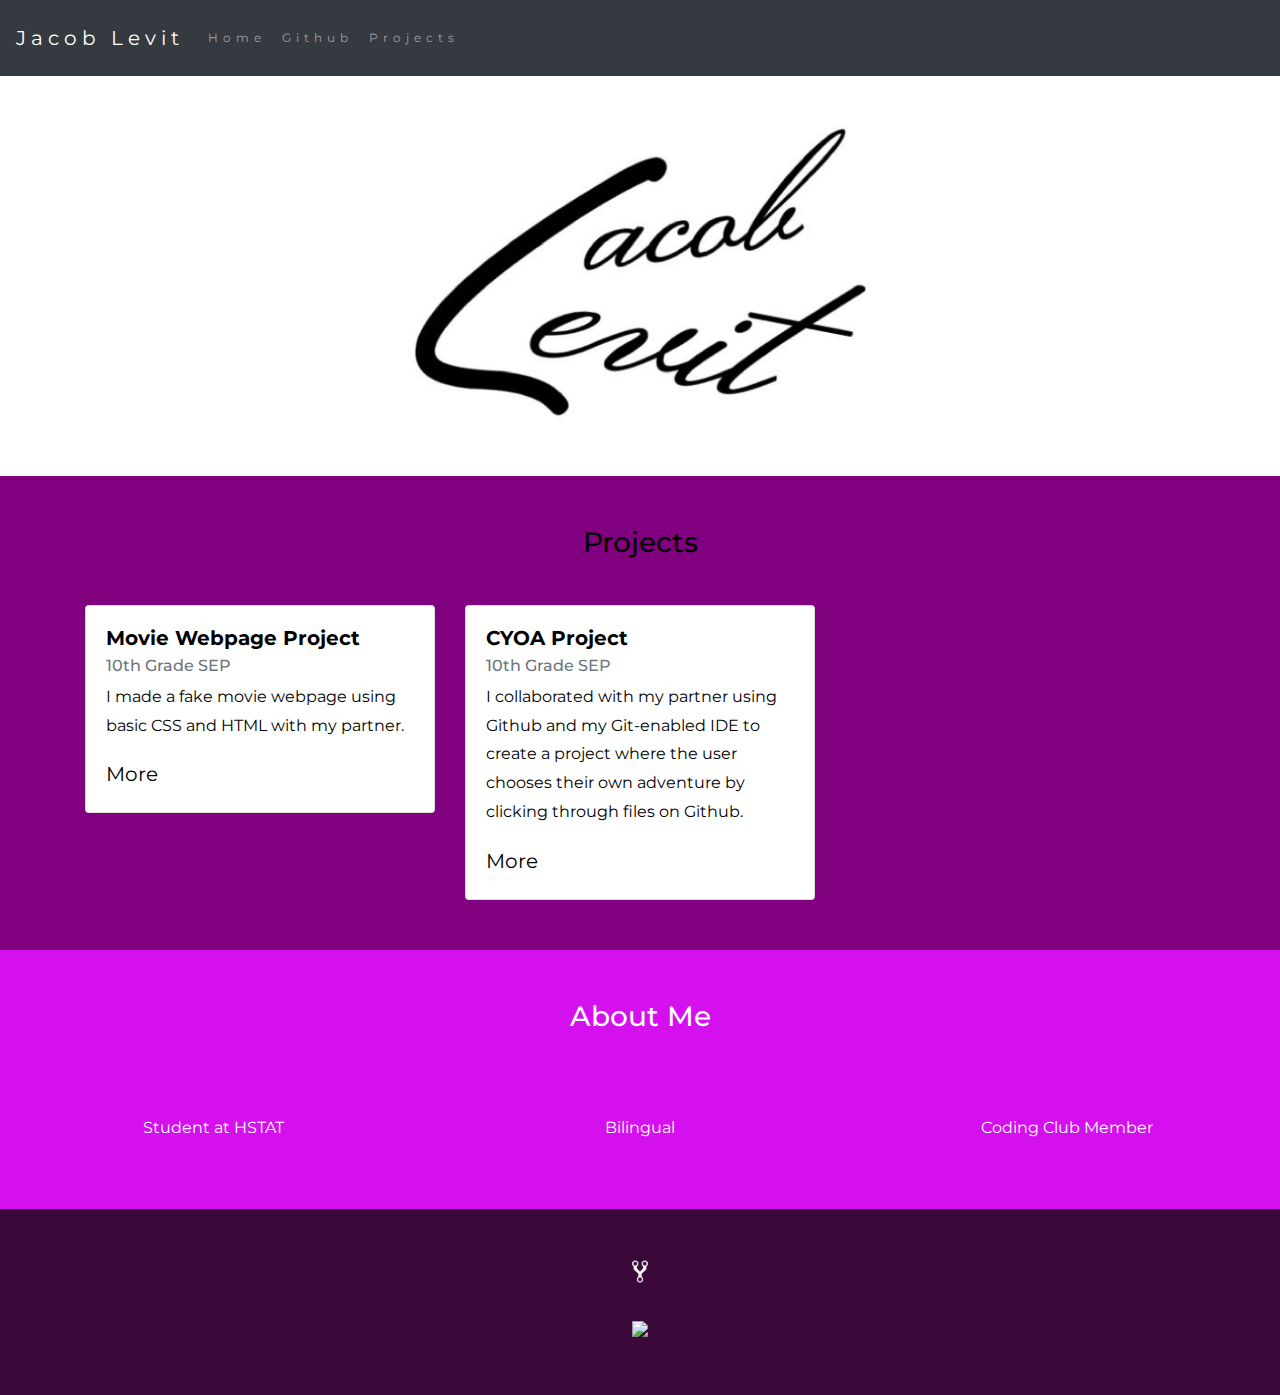
==== index.html @ 71b6dd7e "Update index.html" ====
<!DOCTYPE html>
<html lang="en">

<head>
    <title class="owner-name">#</title>
    <meta charset="utf-8">
    <meta name="viewport" content="width=device-width, initial-scale=1">
    <link rel="stylesheet" href="https://stackpath.bootstrapcdn.com/bootstrap/4.3.1/css/bootstrap.min.css">
    <link href="https://fonts.googleapis.com/css?family=Montserrat" rel="stylesheet">
    <link href="https://cdn.jsdelivr.net/npm/prismjs@1.29.0/themes/prism.css" rel="stylesheet" /> 
    <link rel="stylesheet" href="style.css" type="text/css">
    <script src="https://code.jquery.com/jquery-3.3.1.slim.min.js"></script>
    <script src="https://cdnjs.cloudflare.com/ajax/libs/popper.js/1.14.7/umd/popper.min.js"></script>
    <script src="https://stackpath.bootstrapcdn.com/bootstrap/4.3.1/js/bootstrap.min.js"></script>

</head>

<body>

    <!-- Navbar -->

    <nav class="navbar navbar-expand-lg navbar-dark bg-dark">
        <a class="navbar-brand owner-name" href="#"></a>
        <button class="navbar-toggler" type="button" data-toggle="collapse" data-target="#navbarSupportedContent" aria-controls="navbarSupportedContent" aria-expanded="false" aria-label="Toggle navigation">
            <span class="navbar-toggler-icon"></span>
        </button>

        <div class="collapse navbar-collapse" id="navbarSupportedContent">
            <ul class="navbar-nav mr-auto">
                <li class="nav-item">
                    <a class="nav-link" href="index.html">Home</a>
                </li>
                <li class="nav-item">
                    <a class="nav-link" href="#" id="github" target="_blank">Github</a>
                </li>
                <li class="nav-item">
                    <a class="nav-link" href="#projects">Projects</a>
                </li>
            </ul>
        </div>
    </nav>

    <!-- First Container -->
    <div class="container-fluid bg-1 text-center">
        <!--<h1 class="margin">Name</h1>-->
        <img src="img/logo.png" class="img-fluid" alt="Logo" id="logo">
    </div>

  <!-- Second Container -->
    <div class="container-fluid bg-2 text-center" id="projects">
        <h3 class="margin">Projects</h3>
        <div class="container">
            <div class="row">

                <!--
                <div class="col-sm-4">
                    <div class="card">
                        <div class="card-body">
                            <h5 class="card-title">Project Name</h5>
                            <h6 class="card-subtitle mb-2 text-muted">10th Grade</h6>
                            <p class="card-text">A brief explanation of the project.</p>
                            <a href="#" class="card-link">More</a>
                        </div>
                    </div>
                </div>
                -->
                
                <div class="col-sm-4">
                    <div class="card">
                        <div class="card-body">
                            <h5 class="card-title">Movie Webpage Project</h5>
                            <h6 class="card-subtitle mb-2 text-muted">10th Grade SEP</h6>
                            <p class="card-text">I made a fake movie webpage using basic CSS and HTML with my partner.</p>
                            <a href="projects/movie-webpage.html" class="card-link">More</a>
                        </div>
                    </div>
                </div>
         
                <div class="col-sm-4">
                    <div class="card">
                        <div class="card-body">
                            <h5 class="card-title">CYOA Project</h5>
                            <h6 class="card-subtitle mb-2 text-muted">10th Grade SEP</h6>
                            <p class="card-text">I collaborated with my partner using Github and my Git-enabled IDE to create a project where the user chooses their own adventure by clicking through files on Github.</p>
                            <a href="projects/cyoa-portal.html" class="card-link">More</a>
                        </div>
                    </div>
                </div>
        
            </div>
        </div>
        </a>
    </div>

    <!-- Third Container (Grid) -->
    <div class="container-fluid bg-3 text-center">
        <h3 class="margin">About Me</h3><br>
        <div class="row">
            <div class="col-sm-4">
                <p>Student at HSTAT</p>
            </div>
            <div class="col-sm-4">
                <p>Bilingual</p>
            </div>
            <div class="col-sm-4">
                <p>Coding Club Member</p>
            </div>
        </div>
    </div>

    <!-- Footer -->
    <footer class="container-fluid bg-4 text-center">
        <a href="#" target="_blank" id="fork"><img src="img/fork.png"></a><br>
        <a href="https://hstatsep.github.io" target="_blank"><img src="https://hstatsep.github.io/img/hstatsep-logo-small.png" id="sep"></a>
    </footer>

    <script src="https://cdn.jsdelivr.net/npm/prismjs@1.29.0/components/prism-core.min.js"></script>
    <script src="https://cdn.jsdelivr.net/npm/prismjs@1.29.0/plugins/autoloader/prism-autoloader.min.js"></script>
    <script src="https://cdn.jsdelivr.net/npm/prismjs@1.29.0/plugins/normalize-whitespace/prism-normalize-whitespace.min.js"></script>
    <script src="script.js"></script>
</body>

</html>
---- style.css ----
html, body {
    height: 100%;
}

body {
    font: 20px Montserrat, sans-serif;
    line-height: 1.8;
    color: #800080;
}

p {
    font-size: 16px;
}

a {
    color: #000000;
}

#logo, .project-img {
    max-height: 300px;
}

#fork img{
    height: 25px;
    margin-bottom: 25px;
    filter: invert(1);
}

#sep {
    height: 75px;
}

.margin {
    margin-bottom: 45px;
}

.bg-1 {
    background-color: #ffffff; /* White */
    color: #000000;
}

.bg-2 {
    background-color: #800080; /* Purple */
    color: #000000;
}

.card {
    color: black;
    text-align: left;
}

.card-title {
    font-weight: 700;
}

.bg-3 {
    background-color:  #d510ef; /* Light Purple */
    color: #ffffff;
}

.bg-4 {
    background-color: #3b083a; /* Dark Purple */
    color: #fff;
}

.container-fluid {
    padding-top: 50px;
    padding-bottom: 50px;
}

.navbar {
    padding-top: 15px;
    padding-bottom: 15px;
    border: 0;
    border-radius: 0;
    margin-bottom: 0;
    font-size: 12px;
    letter-spacing: 5px;
}

.navbar-nav li a:hover {
    color: #2e72a1 !important;
}
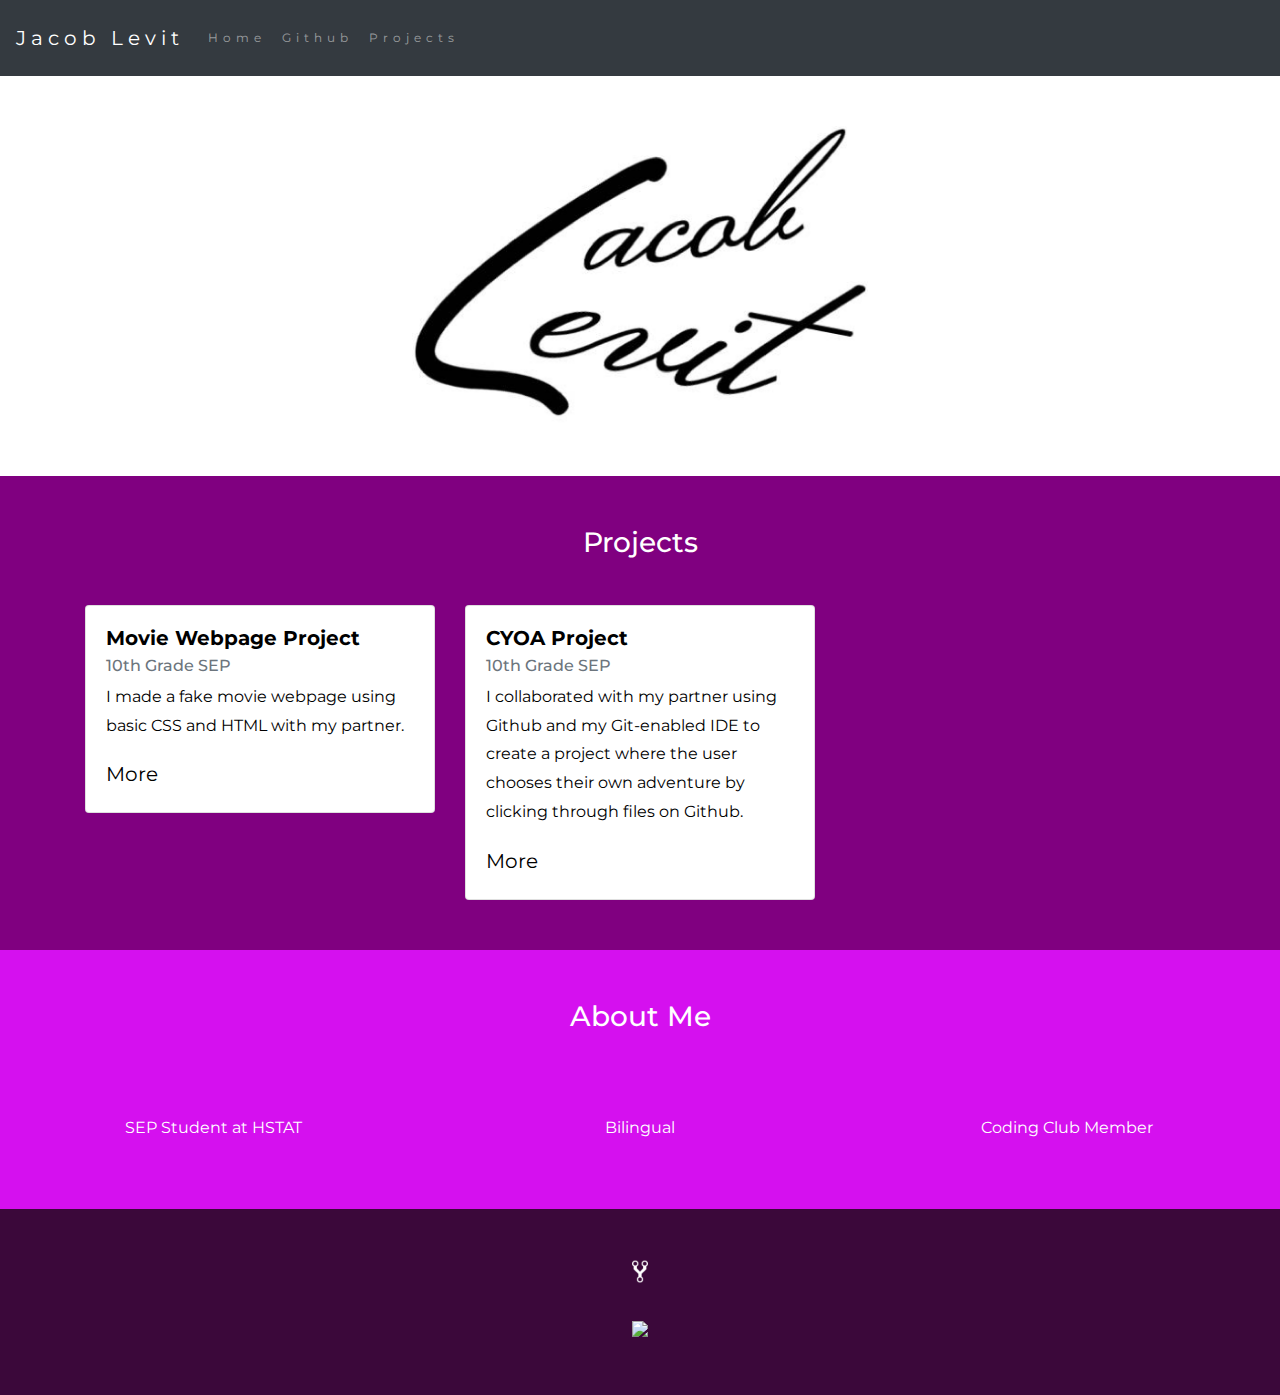
==== commit bc45dbeb: "Update index.html" ====
--- a/index.html
+++ b/index.html
@@ -97,7 +97,7 @@
         <h3 class="margin">About Me</h3><br>
         <div class="row">
             <div class="col-sm-4">
-                <p>Student at HSTAT</p>
+                <p>SEP Student at HSTAT</p>
             </div>
             <div class="col-sm-4">
                 <p>Bilingual</p>
--- a/style.css
+++ b/style.css
@@ -41,7 +41,7 @@
 
 .bg-2 {
     background-color: #800080; /* Purple */
-    color: #000000;
+    color: #ffffff;
 }
 
 .card {
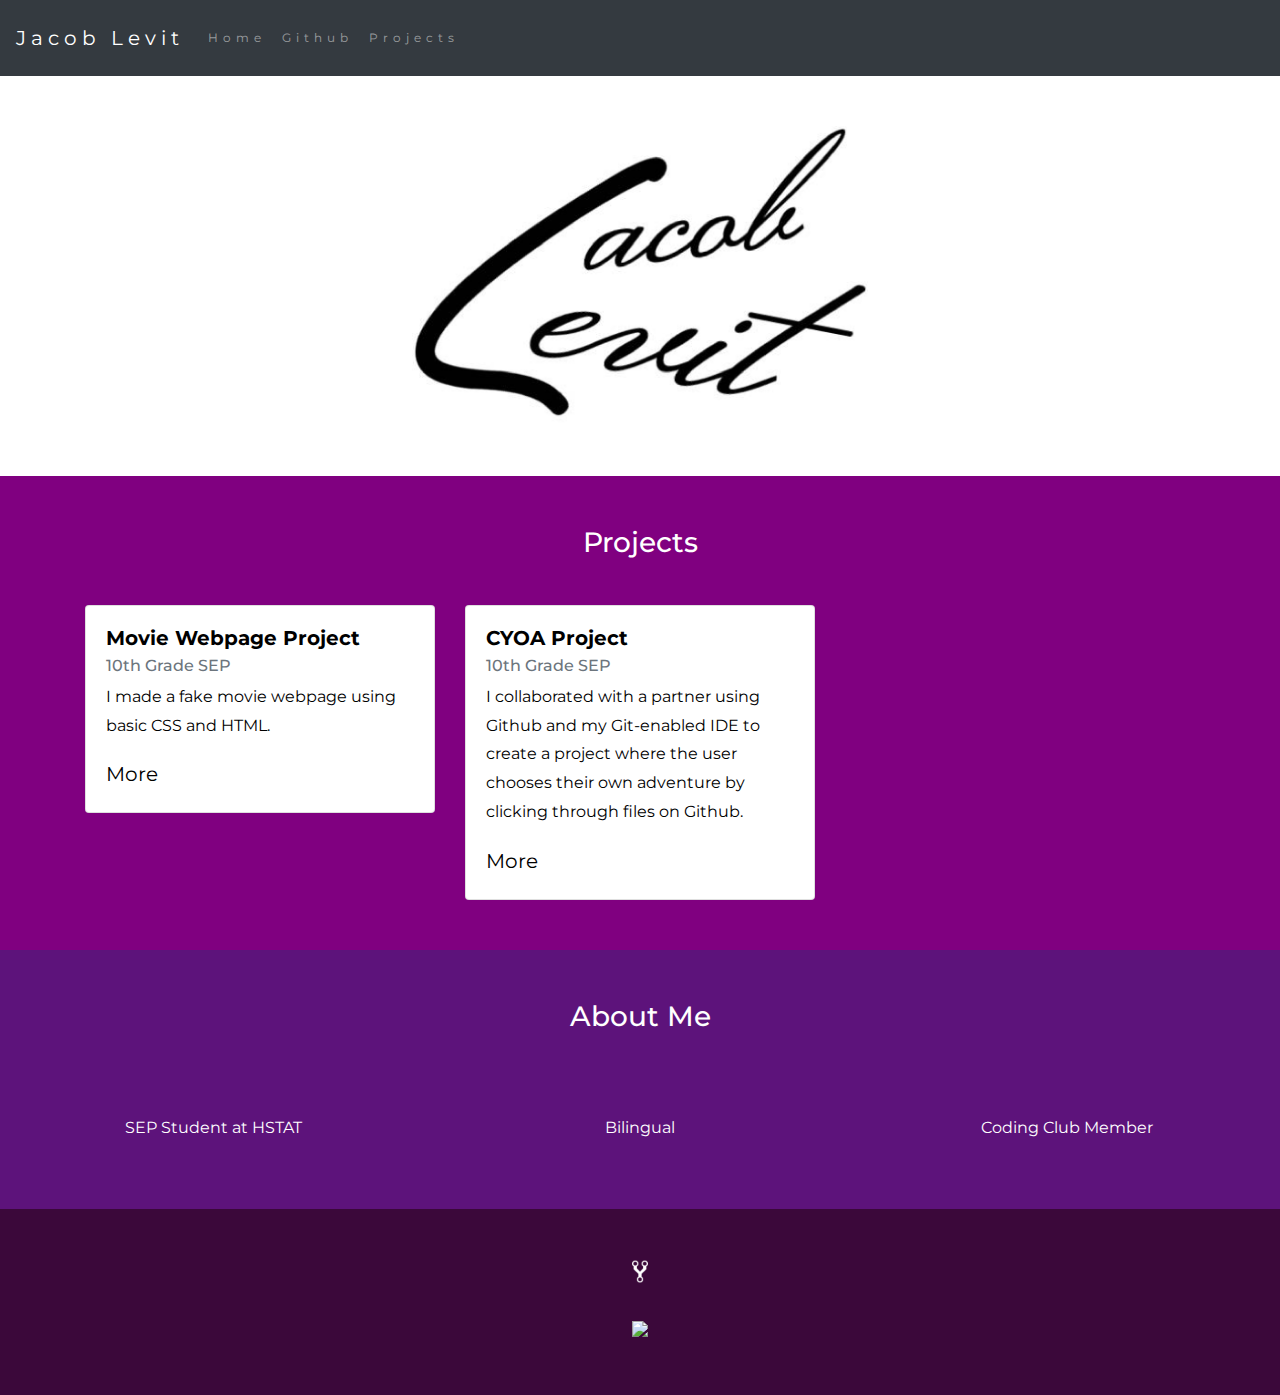
==== commit d03fc59e: "Update index.html" ====
--- a/index.html
+++ b/index.html
@@ -70,7 +70,7 @@
                         <div class="card-body">
                             <h5 class="card-title">Movie Webpage Project</h5>
                             <h6 class="card-subtitle mb-2 text-muted">10th Grade SEP</h6>
-                            <p class="card-text">I made a fake movie webpage using basic CSS and HTML with my partner.</p>
+                            <p class="card-text">I made a fake movie webpage using basic CSS and HTML.</p>
                             <a href="projects/movie-webpage.html" class="card-link">More</a>
                         </div>
                     </div>
@@ -81,7 +81,7 @@
                         <div class="card-body">
                             <h5 class="card-title">CYOA Project</h5>
                             <h6 class="card-subtitle mb-2 text-muted">10th Grade SEP</h6>
-                            <p class="card-text">I collaborated with my partner using Github and my Git-enabled IDE to create a project where the user chooses their own adventure by clicking through files on Github.</p>
+                            <p class="card-text">I collaborated with a partner using Github and my Git-enabled IDE to create a project where the user chooses their own adventure by clicking through files on Github.</p>
                             <a href="projects/cyoa-portal.html" class="card-link">More</a>
                         </div>
                     </div>
--- a/style.css
+++ b/style.css
@@ -54,7 +54,7 @@
 }
 
 .bg-3 {
-    background-color:  #d510ef; /* Light Purple */
+    background-color: #5d137b; /* Bluer Purple */
     color: #ffffff;
 }
 
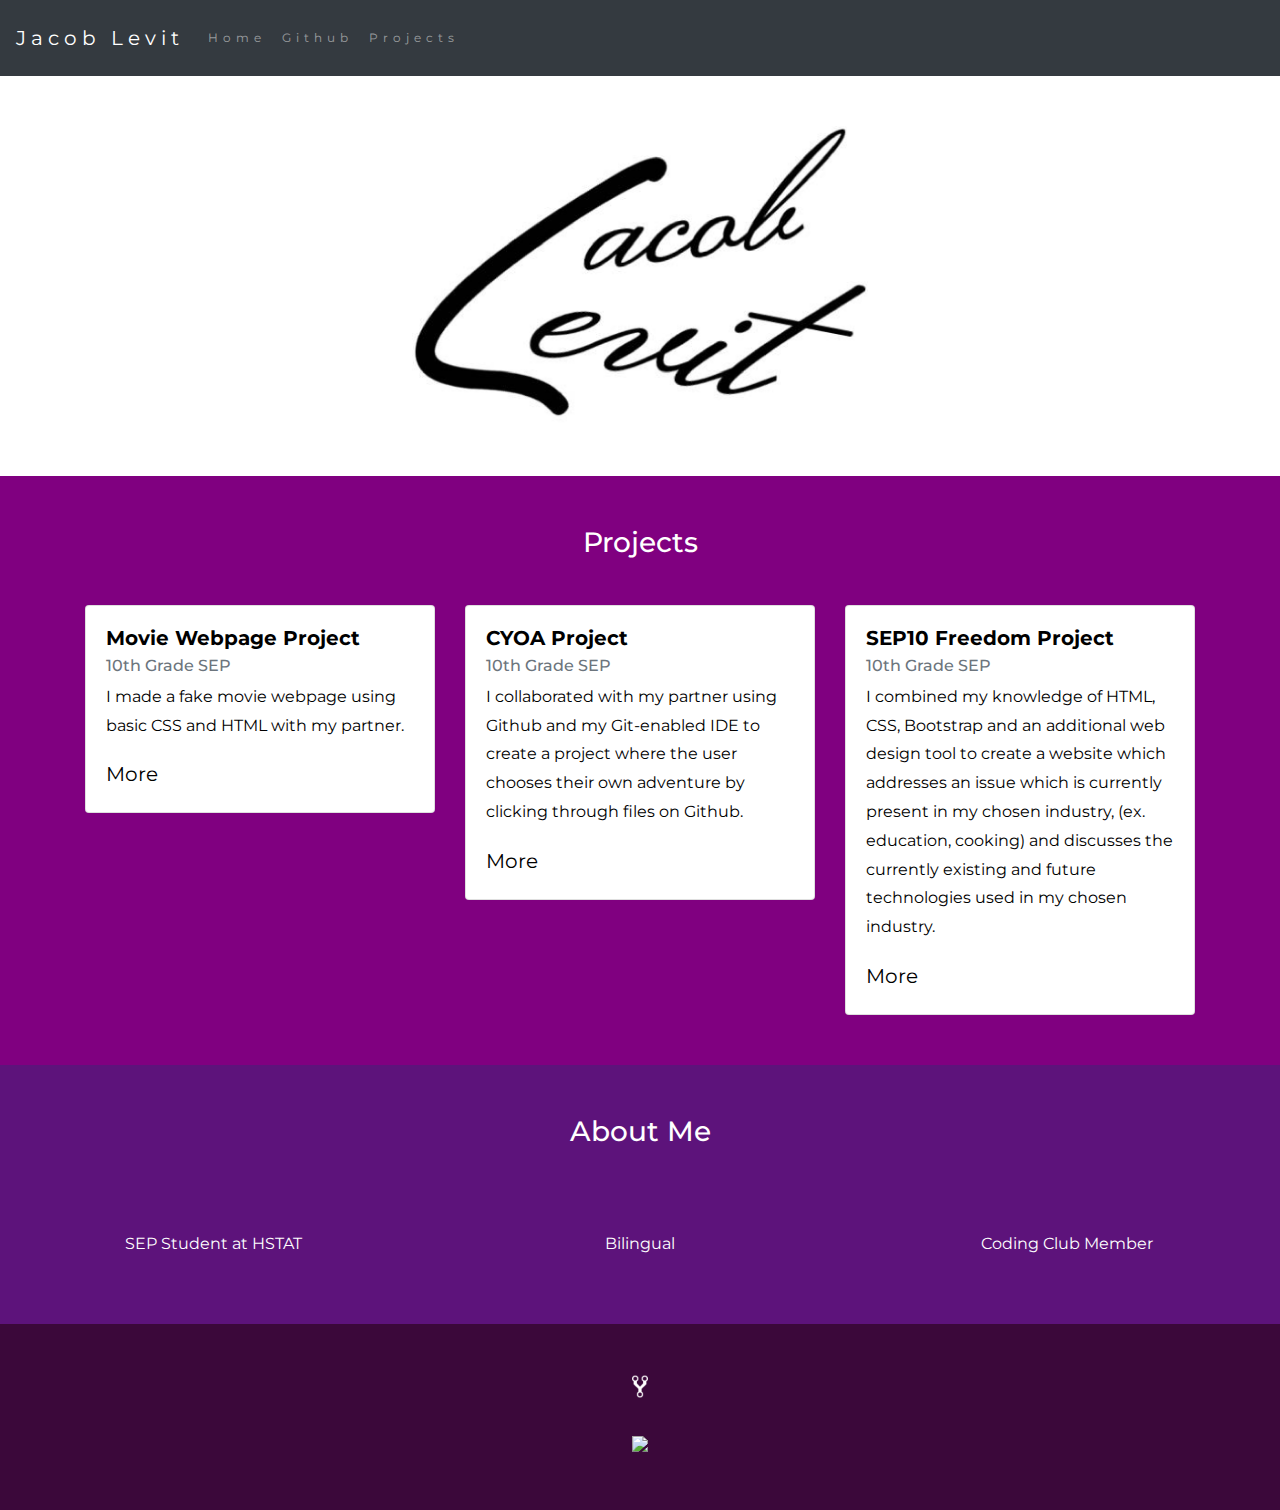
==== commit 072b8192: "link from homepage sep10-fp" ====
--- a/index.html
+++ b/index.html
@@ -7,7 +7,7 @@
     <meta name="viewport" content="width=device-width, initial-scale=1">
     <link rel="stylesheet" href="https://stackpath.bootstrapcdn.com/bootstrap/4.3.1/css/bootstrap.min.css">
     <link href="https://fonts.googleapis.com/css?family=Montserrat" rel="stylesheet">
-    <link href="https://cdn.jsdelivr.net/npm/prismjs@1.29.0/themes/prism.css" rel="stylesheet" /> 
+    <link href="https://cdn.jsdelivr.net/npm/prismjs@1.29.0/themes/prism.css" rel="stylesheet" />
     <link rel="stylesheet" href="style.css" type="text/css">
     <script src="https://code.jquery.com/jquery-3.3.1.slim.min.js"></script>
     <script src="https://cdnjs.cloudflare.com/ajax/libs/popper.js/1.14.7/umd/popper.min.js"></script>
@@ -64,29 +64,40 @@
                     </div>
                 </div>
                 -->
-                
+
                 <div class="col-sm-4">
                     <div class="card">
                         <div class="card-body">
                             <h5 class="card-title">Movie Webpage Project</h5>
                             <h6 class="card-subtitle mb-2 text-muted">10th Grade SEP</h6>
-                            <p class="card-text">I made a fake movie webpage using basic CSS and HTML.</p>
+                            <p class="card-text">I made a fake movie webpage using basic CSS and HTML with my partner.</p>
                             <a href="projects/movie-webpage.html" class="card-link">More</a>
                         </div>
                     </div>
                 </div>
-         
+
                 <div class="col-sm-4">
                     <div class="card">
                         <div class="card-body">
                             <h5 class="card-title">CYOA Project</h5>
                             <h6 class="card-subtitle mb-2 text-muted">10th Grade SEP</h6>
-                            <p class="card-text">I collaborated with a partner using Github and my Git-enabled IDE to create a project where the user chooses their own adventure by clicking through files on Github.</p>
+                            <p class="card-text">I collaborated with my partner using Github and my Git-enabled IDE to create a project where the user chooses their own adventure by clicking through files on Github.</p>
                             <a href="projects/cyoa-portal.html" class="card-link">More</a>
                         </div>
                     </div>
                 </div>
-        
+
+                <div class="col-sm-4">
+                    <div class="card">
+                        <div class="card-body">
+                            <h5 class="card-title">SEP10 Freedom Project</h5>
+                            <h6 class="card-subtitle mb-2 text-muted">10th Grade SEP</h6>
+                            <p class="card-text">I combined my knowledge of HTML, CSS, Bootstrap and an additional web design tool to create a website which addresses an issue which is currently present in my chosen industry, (ex. education, cooking) and discusses the currently existing and future technologies used in my chosen industry.</p>
+                            <a href="projects/sep10-fp.html" class="card-link">More</a>
+                        </div>
+                    </div>
+                </div>
+
             </div>
         </div>
         </a>
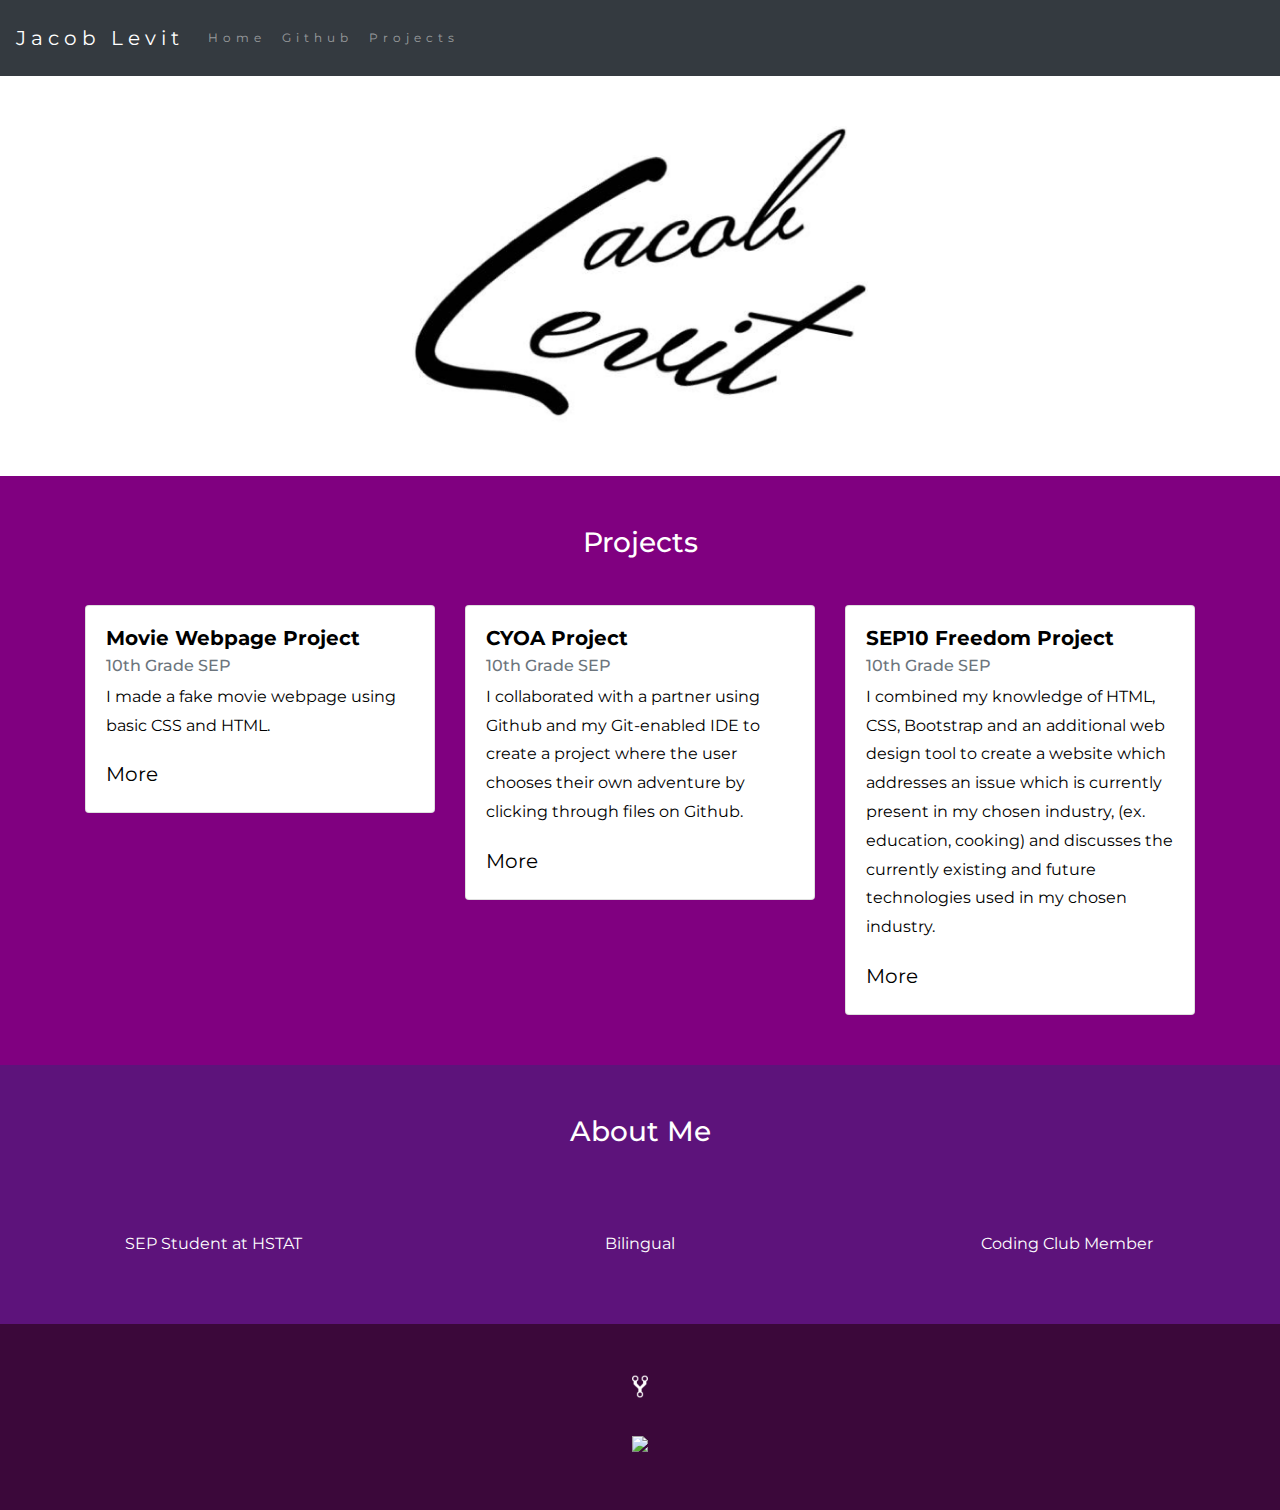
==== commit 0cb9716b: "add link to homepage sep10-fp" ====
--- a/index.html
+++ b/index.html
@@ -70,7 +70,7 @@
                         <div class="card-body">
                             <h5 class="card-title">Movie Webpage Project</h5>
                             <h6 class="card-subtitle mb-2 text-muted">10th Grade SEP</h6>
-                            <p class="card-text">I made a fake movie webpage using basic CSS and HTML with my partner.</p>
+                            <p class="card-text">I made a fake movie webpage using basic CSS and HTML.</p>
                             <a href="projects/movie-webpage.html" class="card-link">More</a>
                         </div>
                     </div>
@@ -81,7 +81,7 @@
                         <div class="card-body">
                             <h5 class="card-title">CYOA Project</h5>
                             <h6 class="card-subtitle mb-2 text-muted">10th Grade SEP</h6>
-                            <p class="card-text">I collaborated with my partner using Github and my Git-enabled IDE to create a project where the user chooses their own adventure by clicking through files on Github.</p>
+                            <p class="card-text">I collaborated with a partner using Github and my Git-enabled IDE to create a project where the user chooses their own adventure by clicking through files on Github.</p>
                             <a href="projects/cyoa-portal.html" class="card-link">More</a>
                         </div>
                     </div>
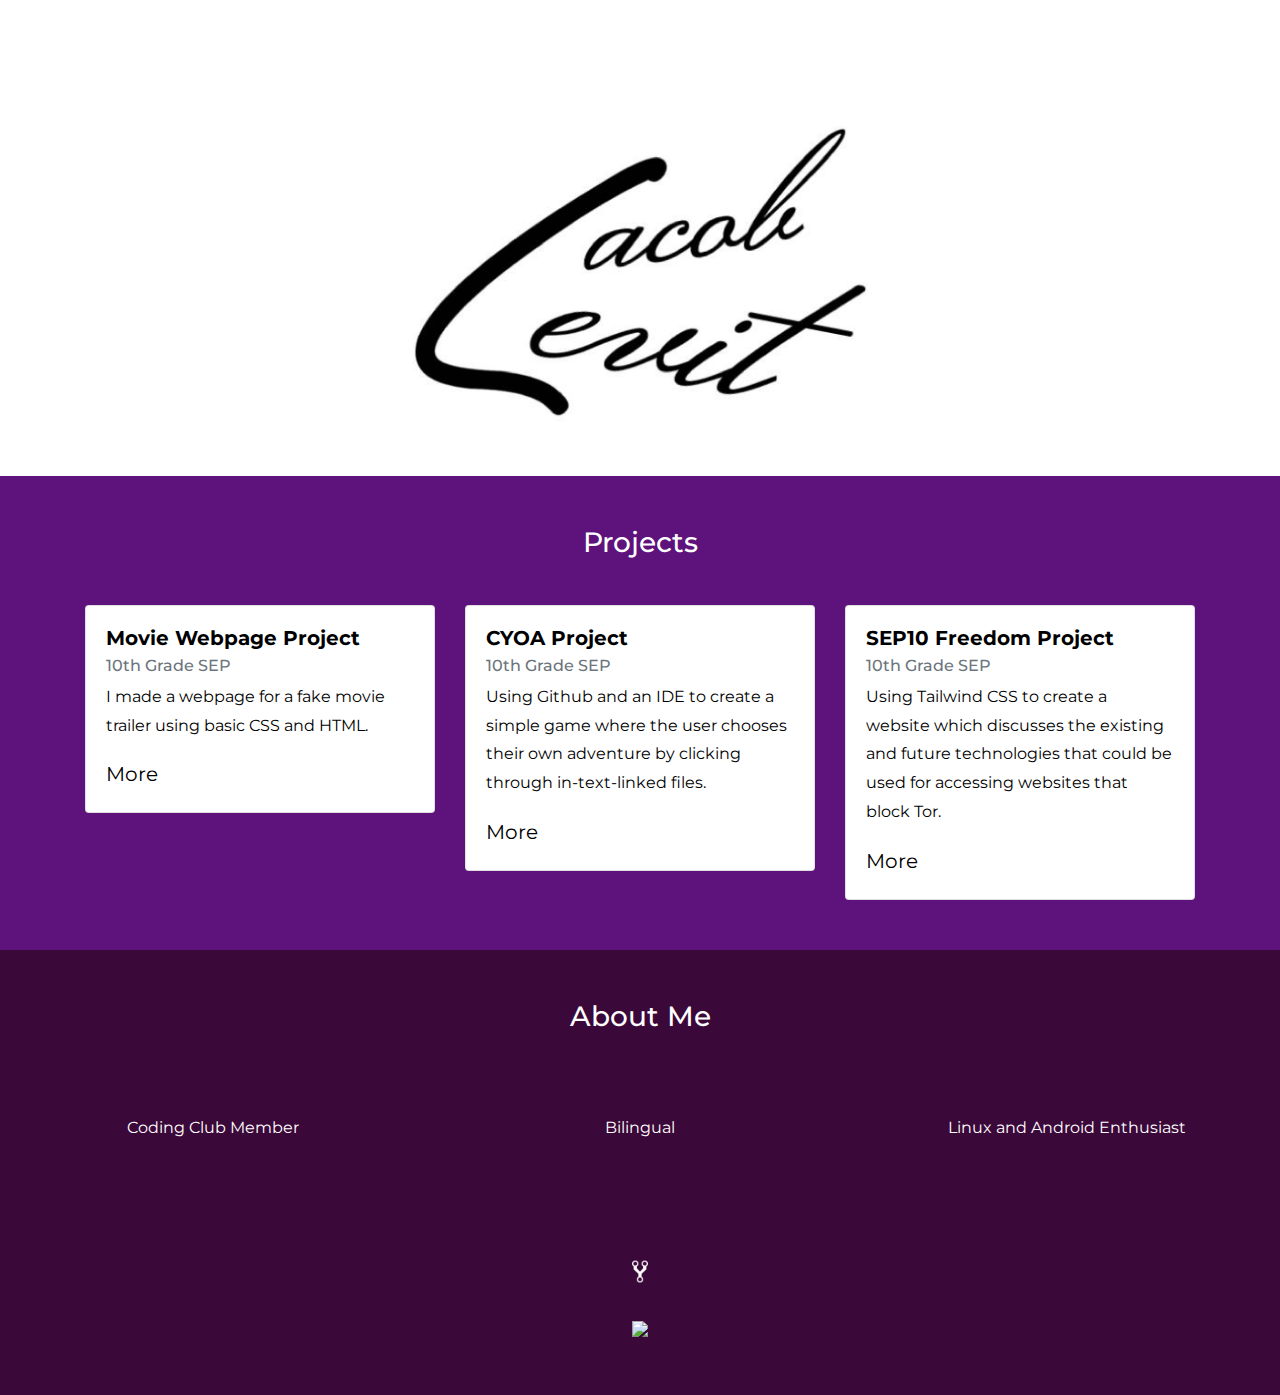
==== commit 8b87e358: "update colors" ====
--- a/index.html
+++ b/index.html
@@ -13,13 +13,105 @@
     <script src="https://cdnjs.cloudflare.com/ajax/libs/popper.js/1.14.7/umd/popper.min.js"></script>
     <script src="https://stackpath.bootstrapcdn.com/bootstrap/4.3.1/js/bootstrap.min.js"></script>
 
+<style>
+
+html, body {
+    height: 100%;
+}
+
+body {
+    font: 20px Montserrat, sans-serif;
+    line-height: 1.8;
+    color: #800080;
+}
+
+p {
+    font-size: 16px;
+}
+
+a {
+    color: #000000;
+}
+
+.navcolor {
+    background-color: #5d137b /* Purple */
+}
+
+#logo, .project-img {
+    max-height: 300px;
+}
+
+#fork img{
+    height: 25px;
+    margin-bottom: 25px;
+    filter: invert(1);
+}
+
+#sep {
+    height: 75px;
+}
+
+.margin {
+    margin-bottom: 45px;
+}
+
+.bg-1 {
+    background-color: #ffffff; /* White */
+    color: #000000;
+}
+
+.bg-2 {
+    background-color: #5d137b; /* Purple */
+    color: #ffffff;
+}
+
+.card {
+    color: black;
+    text-align: left;
+}
+
+.card-title {
+    font-weight: 700;
+}
+
+.bg-3 {
+    background-color: #3b083a; /* Dark Purple */
+    color: #ffffff;
+}
+
+.bg-4 {
+    background-color: #3b083a; /* Dark Purple */
+    color: #fff;
+}
+
+.container-fluid {
+    padding-top: 50px;
+    padding-bottom: 50px;
+}
+
+.navbar {
+    padding-top: 15px;
+    padding-bottom: 15px;
+    border: 0;
+    border-radius: 0;
+    margin-bottom: 0;
+    font-size: 12px;
+    letter-spacing: 5px;
+}
+
+.navbar-nav li a:hover {
+    color: #2e72a1 !important;
+}
+
+</style>
+
 </head>
 
 <body>
 
     <!-- Navbar -->
 
-    <nav class="navbar navbar-expand-lg navbar-dark bg-dark">
+    <nav class="navbar navbar-expand-lg navbar-dark nav-color">
         <a class="navbar-brand owner-name" href="#"></a>
         <button class="navbar-toggler" type="button" data-toggle="collapse" data-target="#navbarSupportedContent" aria-controls="navbarSupportedContent" aria-expanded="false" aria-label="Toggle navigation">
             <span class="navbar-toggler-icon"></span>
@@ -70,7 +162,7 @@
                         <div class="card-body">
                             <h5 class="card-title">Movie Webpage Project</h5>
                             <h6 class="card-subtitle mb-2 text-muted">10th Grade SEP</h6>
-                            <p class="card-text">I made a fake movie webpage using basic CSS and HTML.</p>
+                            <p class="card-text">I made a webpage for a fake movie trailer using basic CSS and HTML.</p>
                             <a href="projects/movie-webpage.html" class="card-link">More</a>
                         </div>
                     </div>
@@ -81,7 +173,7 @@
                         <div class="card-body">
                             <h5 class="card-title">CYOA Project</h5>
                             <h6 class="card-subtitle mb-2 text-muted">10th Grade SEP</h6>
-                            <p class="card-text">I collaborated with a partner using Github and my Git-enabled IDE to create a project where the user chooses their own adventure by clicking through files on Github.</p>
+                            <p class="card-text">Using Github and an IDE to create a simple game where the user chooses their own adventure by clicking through in-text-linked files.</p>
                             <a href="projects/cyoa-portal.html" class="card-link">More</a>
                         </div>
                     </div>
@@ -92,7 +184,7 @@
                         <div class="card-body">
                             <h5 class="card-title">SEP10 Freedom Project</h5>
                             <h6 class="card-subtitle mb-2 text-muted">10th Grade SEP</h6>
-                            <p class="card-text">I combined my knowledge of HTML, CSS, Bootstrap and an additional web design tool to create a website which addresses an issue which is currently present in my chosen industry, (ex. education, cooking) and discusses the currently existing and future technologies used in my chosen industry.</p>
+                            <p class="card-text">Using Tailwind CSS to create a website which discusses the existing and future technologies that could be used for accessing websites that block Tor.</p>
                             <a href="projects/sep10-fp.html" class="card-link">More</a>
                         </div>
                     </div>
@@ -108,13 +200,13 @@
         <h3 class="margin">About Me</h3><br>
         <div class="row">
             <div class="col-sm-4">
-                <p>SEP Student at HSTAT</p>
+                <p>Coding Club Member</p>
             </div>
             <div class="col-sm-4">
                 <p>Bilingual</p>
             </div>
             <div class="col-sm-4">
-                <p>Coding Club Member</p>
+                <p>Linux and Android Enthusiast</p>
             </div>
         </div>
     </div>
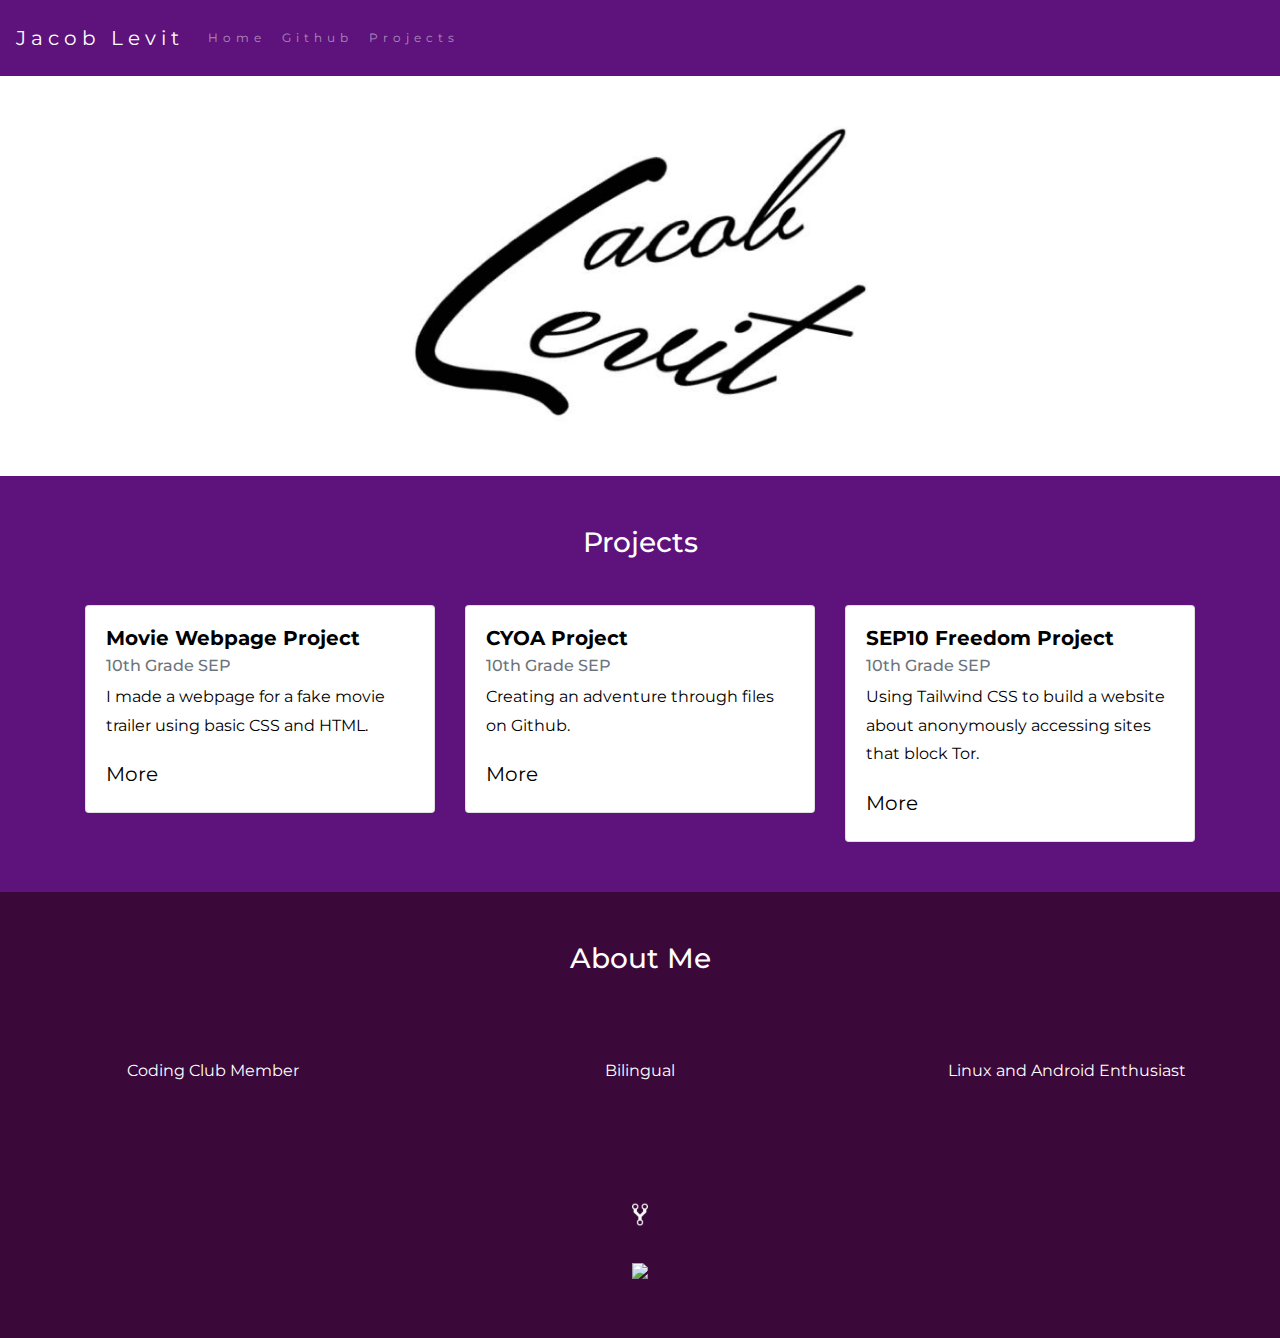
==== commit 4dd547d8: "update colors" ====
--- a/index.html
+++ b/index.html
@@ -33,7 +33,7 @@
     color: #000000;
 }
 
-.navcolor {
+.nav-color {
     background-color: #5d137b /* Purple */
 }
 
@@ -173,7 +173,7 @@
                         <div class="card-body">
                             <h5 class="card-title">CYOA Project</h5>
                             <h6 class="card-subtitle mb-2 text-muted">10th Grade SEP</h6>
-                            <p class="card-text">Using Github and an IDE to create a simple game where the user chooses their own adventure by clicking through in-text-linked files.</p>
+                            <p class="card-text">Creating an adventure through files on Github.</p>
                             <a href="projects/cyoa-portal.html" class="card-link">More</a>
                         </div>
                     </div>
@@ -184,7 +184,7 @@
                         <div class="card-body">
                             <h5 class="card-title">SEP10 Freedom Project</h5>
                             <h6 class="card-subtitle mb-2 text-muted">10th Grade SEP</h6>
-                            <p class="card-text">Using Tailwind CSS to create a website which discusses the existing and future technologies that could be used for accessing websites that block Tor.</p>
+                            <p class="card-text">Using Tailwind CSS to build a website about anonymously accessing sites that block Tor.</p>
                             <a href="projects/sep10-fp.html" class="card-link">More</a>
                         </div>
                     </div>
